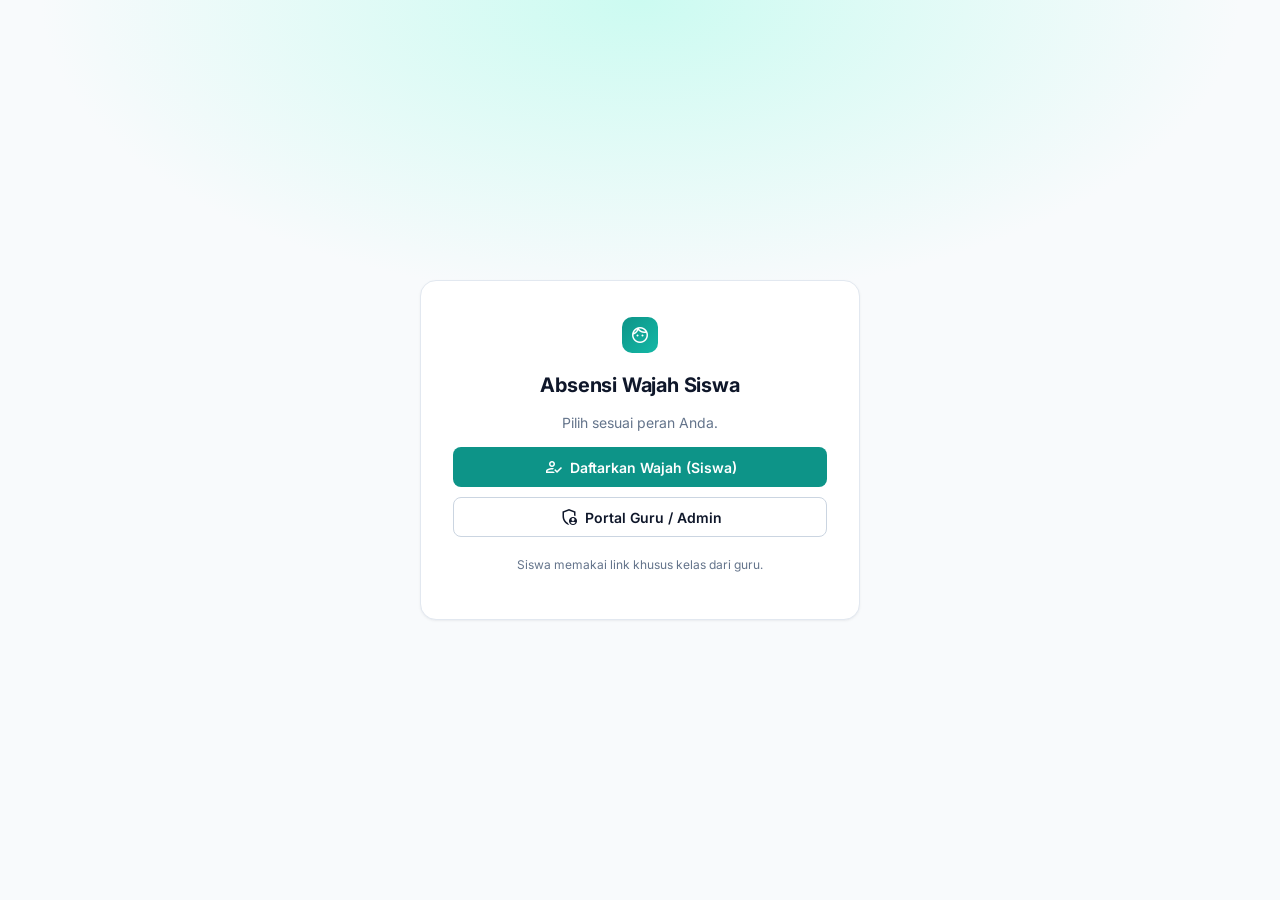
==== index.html @ 2a105f71 "Upload pertama" ====
<!DOCTYPE html>
<html lang="id"><head><meta charset="UTF-8"><meta name="viewport" content="width=device-width,initial-scale=1">
<title>Absensi Wajah Siswa</title>
<link rel="preconnect" href="https://fonts.googleapis.com"><link href="https://fonts.googleapis.com/css2?family=Inter:wght@400;500;600;700&family=Material+Symbols+Outlined&display=swap" rel="stylesheet">
<link rel="stylesheet" href="css/style.css"></head>
<body><div class="center"><div class="box card" style="text-align:center;padding:32px">
<div class="logo" style="justify-content:center"><span class="mark ms">face</span></div>
<h2>Absensi Wajah Siswa</h2><p class="muted">Pilih sesuai peran Anda.</p>
<a class="btn full" href="daftar.html" style="margin-bottom:10px"><span class="ms">how_to_reg</span> Daftarkan Wajah (Siswa)</a>
<a class="btn out full" href="admin.html"><span class="ms">admin_panel_settings</span> Portal Guru / Admin</a>
<p class="muted" style="font-size:12px;margin-top:18px">Siswa memakai link khusus kelas dari guru.</p>
</div></div></body></html>
---- css/style.css ----
:root{--p:#0D9488;--p-h:#0F766E;--p-l:#14B8A6;--p-t:#CCFBF1;--s:#4F46E5;--bg:#F8FAFC;--card:#fff;--tx:#0F172A;--tx2:#64748B;--ph:#94A3B8;--bd:#E2E8F0;--bd2:#CBD5E1;--err:#DC2626;
--sh1:0 1px 3px rgba(15,23,42,.05),0 1px 2px -1px rgba(15,23,42,.05);--sh2:0 4px 6px -1px rgba(13,148,136,.08),0 2px 4px -2px rgba(15,23,42,.06);--sh3:0 20px 25px -5px rgba(15,23,42,.12),0 8px 10px -6px rgba(15,23,42,.06)}
@media(prefers-color-scheme:dark){:root:not([data-tema=terang]){--bg:#0B1220;--card:#111B2E;--tx:#E2E8F0;--tx2:#94A3B8;--bd:#1E2A41;--bd2:#2A3A57;--p-t:#0F3B38}}
*{box-sizing:border-box}html,body{margin:0}body{font-family:Inter,system-ui,sans-serif;background:var(--bg);color:var(--tx);font-size:14px;line-height:20px;font-variant-numeric:tabular-nums}
h1,h2,h3{margin:0;letter-spacing:-.01em}h1{font-size:28px;line-height:36px}h2{font-size:20px;line-height:28px}h3{font-size:16px}
.muted{color:var(--tx2)}.mono{font-family:ui-monospace,Menlo,Consolas,monospace;font-size:12px}.hide{display:none!important}
.ms{font-family:'Material Symbols Outlined';font-weight:400;font-size:20px;line-height:1;vertical-align:middle;font-feature-settings:'liga';-webkit-font-feature-settings:'liga'}
.card{background:var(--card);border:1px solid var(--bd);border-radius:16px;padding:20px;box-shadow:var(--sh1)}
.row{display:flex;gap:12px;align-items:center;flex-wrap:wrap}.between{justify-content:space-between}.grow{flex:1}
.grid{display:grid;gap:20px}.g2{grid-template-columns:1fr 1fr}.g3{grid-template-columns:repeat(3,1fr)}.g4{grid-template-columns:repeat(4,1fr)}.g-main{grid-template-columns:minmax(0,1.9fr) minmax(300px,1fr)}
.btn{display:inline-flex;align-items:center;gap:6px;border:1px solid transparent;border-radius:8px;padding:9px 16px;font:600 14px Inter,sans-serif;cursor:pointer;background:var(--p);color:#fff;transition:.15s;text-decoration:none}
.btn:hover{background:var(--p-h);box-shadow:var(--sh2)}.btn:disabled{opacity:.5;cursor:not-allowed}.btn.full{width:100%;justify-content:center}
.btn.out{background:transparent;color:var(--tx);border-color:var(--bd2)}.btn.out:hover{background:var(--bd);box-shadow:none}
.btn.ind{background:var(--s)}.btn.ind:hover{background:#4338CA}.btn.dng{background:var(--err)}.btn.warn{background:#F59E0B;color:#1c1917}
.btn.sm{padding:5px 10px;font-size:12px}.btn.ghost{background:transparent;color:var(--p);padding:5px 8px}.btn.ghost:hover{background:var(--p-t);box-shadow:none}
label{display:block;font-weight:600;font-size:13px;margin:0 0 6px}.f{margin-bottom:16px}
input,select,textarea{width:100%;background:var(--card);color:var(--tx);border:1px solid var(--bd2);border-radius:8px;padding:10px 12px;font:14px Inter,sans-serif}
input::placeholder{color:var(--ph)}input:focus,select:focus,textarea:focus{outline:none;border-color:var(--p);box-shadow:0 0 0 3px rgba(20,184,166,.25)}
input[type=checkbox]{width:18px;height:18px;accent-color:var(--p);padding:0}.chk{display:flex;gap:10px;align-items:flex-start;font-weight:400;cursor:pointer}
.err-t{color:var(--err);font-size:12px;margin-top:4px}
.pill{display:inline-block;border-radius:999px;padding:3px 10px;font-size:11px;font-weight:700;letter-spacing:.04em;text-transform:uppercase;border:1px solid}
.pill.ok{background:#D1FAE5;color:#065F46;border-color:#A7F3D0}.pill.warn{background:#FEF3C7;color:#92400E;border-color:#FDE68A}.pill.err{background:#FEE2E2;color:#991B1B;border-color:#FECACA}.pill.info{background:#E0F2FE;color:#075985;border-color:#BAE6FD}
.chip{display:inline-flex;gap:6px;align-items:center;border-radius:8px;padding:4px 10px;background:var(--p-t);color:var(--p-h);font-size:12px;font-weight:600}
.ava{width:34px;height:34px;border-radius:50%;display:inline-grid;place-items:center;color:#fff;font-weight:700;font-size:12px;flex:none}
/* tabel */
.tw{overflow-x:auto}table{width:100%;border-collapse:collapse}th{text-align:left;font-size:11px;text-transform:uppercase;letter-spacing:.06em;color:var(--tx2);background:var(--bg);padding:10px 12px;font-weight:600;white-space:nowrap}
td{padding:10px 12px;border-top:1px solid var(--bd);vertical-align:middle}tbody tr:hover{background:var(--bg)}.act{opacity:.35}tr:hover .act{opacity:1}
.pg{display:flex;gap:6px;align-items:center;justify-content:space-between;margin-top:14px;flex-wrap:wrap}.pg button{border:1px solid var(--bd2);background:var(--card);color:var(--tx);border-radius:999px;min-width:32px;height:32px;cursor:pointer}.pg button.on{background:var(--p);color:#fff;border-color:var(--p)}
/* layout admin */
.shell{display:flex;min-height:100vh}.side{width:240px;background:var(--card);border-right:1px solid var(--bd);padding:16px 12px;display:flex;flex-direction:column;position:sticky;top:0;height:100vh;flex:none}
.logo{display:flex;gap:10px;align-items:center;padding:4px 8px 18px;font-weight:700}.logo .mark{width:36px;height:36px;border-radius:10px;background:linear-gradient(135deg,var(--p),var(--p-l));color:#fff;display:grid;place-items:center}
.nav a{display:flex;align-items:center;gap:10px;padding:10px 12px;border-radius:8px;color:var(--tx);text-decoration:none;font-weight:500;margin-bottom:4px}
.nav a:hover{background:var(--bg)}.nav a.on{background:var(--p);color:#fff}.nav .bdg{margin-left:auto;font-size:10px}
.main{flex:1;min-width:0}.top{display:flex;gap:12px;align-items:center;padding:14px 28px;border-bottom:1px solid var(--bd);background:var(--card);position:sticky;top:0;z-index:5;flex-wrap:wrap}
.page{padding:24px 28px 80px;max-width:1500px}.page>.row:first-child{margin-bottom:20px}
.metric{border-top:3px solid var(--p)}.metric.i{border-top-color:var(--s)}.metric.w{border-top-color:#F59E0B}.metric.e{border-top-color:var(--err)}
.metric .lb{font-size:11px;font-weight:700;letter-spacing:.06em;color:var(--tx2);text-transform:uppercase}.metric .n{font-size:36px;font-weight:700;letter-spacing:-.02em;line-height:44px}
.cv{position:relative;height:260px}
.skel{border-radius:10px;background:linear-gradient(90deg,var(--bd) 25%,var(--bg) 50%,var(--bd) 75%);background-size:200% 100%;animation:sk 1.2s infinite}@keyframes sk{to{background-position:-200% 0}}
.empty{text-align:center;padding:36px 16px;color:var(--tx2)}.empty .ms{font-size:40px;color:var(--bd2)}
.bar{height:10px;border-radius:99px;background:var(--bd);overflow:hidden}.bar i{display:block;height:100%;background:linear-gradient(90deg,var(--p),var(--p-l));transition:width .4s}
/* kamera */
.vp{position:relative;background:#0B1B2B;border-radius:24px;overflow:hidden;aspect-ratio:4/3;max-height:560px;width:100%;border:3px solid transparent;transition:border-color .2s}
.vp video{width:100%;height:100%;object-fit:cover;transform:scaleX(-1)}.vp.kenal{border-color:#F59E0B}.vp.sukses{border-color:#10B981}.vp.gagal{border-color:#EF4444}
.oval{position:absolute;inset:12% 28%;border:2px dashed rgba(45,212,191,.8);border-radius:50%;pointer-events:none;animation:pl 2s infinite}@keyframes pl{50%{opacity:.4}}
.vp-chip{position:absolute;left:14px;top:14px;background:rgba(15,23,42,.72);color:#99F6E4;border:1px solid rgba(45,212,191,.4);border-radius:999px;padding:6px 14px;font-size:13px;max-width:90%}
.vp-btn{position:absolute;right:14px;bottom:14px}.vp-cover{position:absolute;inset:0;display:grid;place-items:center;text-align:center;color:#CBD5E1;padding:20px;background:rgba(11,27,43,.88)}
.feed{display:flex;gap:10px;align-items:center;padding:8px 10px;border:1px solid var(--bd);border-radius:10px;margin-bottom:8px}.feed.late{background:#FEF3C7;border-color:#FDE68A;color:#78350F}
.big{border:2px solid var(--p-l);background:var(--card)}
/* modal & toast */
.ov{position:fixed;inset:0;background:rgba(15,23,42,.5);display:grid;place-items:center;z-index:50;padding:16px;overflow:auto}.modal{background:var(--card);border-radius:16px;box-shadow:var(--sh3);width:min(560px,100%);padding:24px;max-height:92vh;overflow:auto}
#toasts{position:fixed;right:16px;bottom:16px;display:flex;flex-direction:column;gap:8px;z-index:99}.toast{padding:10px 16px;border-radius:10px;color:#fff;box-shadow:var(--sh3);font-weight:500;max-width:340px;transition:.3s}.toast.ok{background:#059669}.toast.error{background:#DC2626}.toast.info{background:#0284C7}.toast.warn{background:#D97706}.toast.out{opacity:0;transform:translateY(8px)}
/* login / publik */
.center{min-height:100vh;display:grid;place-items:center;padding:20px;background:radial-gradient(600px 300px at 50% 0,var(--p-t),transparent)}.box{width:min(440px,100%)}
.hdr{background:linear-gradient(135deg,var(--p),var(--p-l));color:#fff;padding:18px 18px 28px;border-radius:0 0 24px 24px}.hdr small{opacity:.85;letter-spacing:.06em;font-weight:600}
.steps{display:flex;gap:8px;margin:-18px 0 16px}.steps div{flex:1;text-align:center;border:1px solid var(--bd);background:var(--card);border-radius:12px;padding:8px 4px;font-size:12px;font-weight:600;color:var(--tx2)}.steps .on{background:var(--p);color:#fff;border-color:var(--p)}.steps .done{color:var(--p)}
.mint{background:var(--p-t);border:1px solid #99F6E4;border-radius:12px;padding:14px;margin:14px 0}.dots{display:flex;gap:8px;justify-content:center;margin:12px 0}.dots i{width:12px;height:12px;border-radius:50%;background:var(--bd2)}.dots i.on{background:var(--p)}
.pub{max-width:480px;margin:0 auto;padding:0 16px 40px}.consent{max-height:220px;overflow:auto;border:1px solid var(--bd);border-radius:10px;padding:12px;background:var(--bg);font-size:13px}
.seg{display:inline-flex;border:1px solid var(--bd2);border-radius:8px;overflow:hidden}.seg button{border:0;background:var(--card);color:var(--tx);padding:8px 16px;cursor:pointer;font:600 13px Inter}.seg .on{background:var(--s);color:#fff}
.drop{border:2px dashed var(--bd2);border-radius:12px;padding:28px;text-align:center;background:var(--bg);cursor:pointer}.drop:hover{border-color:var(--p)}
@media(max-width:1000px){.g4{grid-template-columns:1fr 1fr}.g-main,.g2,.g3{grid-template-columns:1fr}}
@media(max-width:860px){.side{position:fixed;bottom:0;left:0;right:0;top:auto;width:auto;height:auto;flex-direction:row;padding:6px;z-index:20;border-right:0;border-top:1px solid var(--bd)}.side .logo,.side .keluar{display:none}.nav{display:flex;width:100%}.nav a{flex:1;flex-direction:column;gap:2px;font-size:10px;padding:6px 2px;text-align:center;margin:0}.nav .bdg{display:none}.page{padding:16px 14px 90px}.top{padding:12px 14px}.shell{display:block}}
@media(max-width:520px){.g4{grid-template-columns:1fr}.metric .n{font-size:30px}}
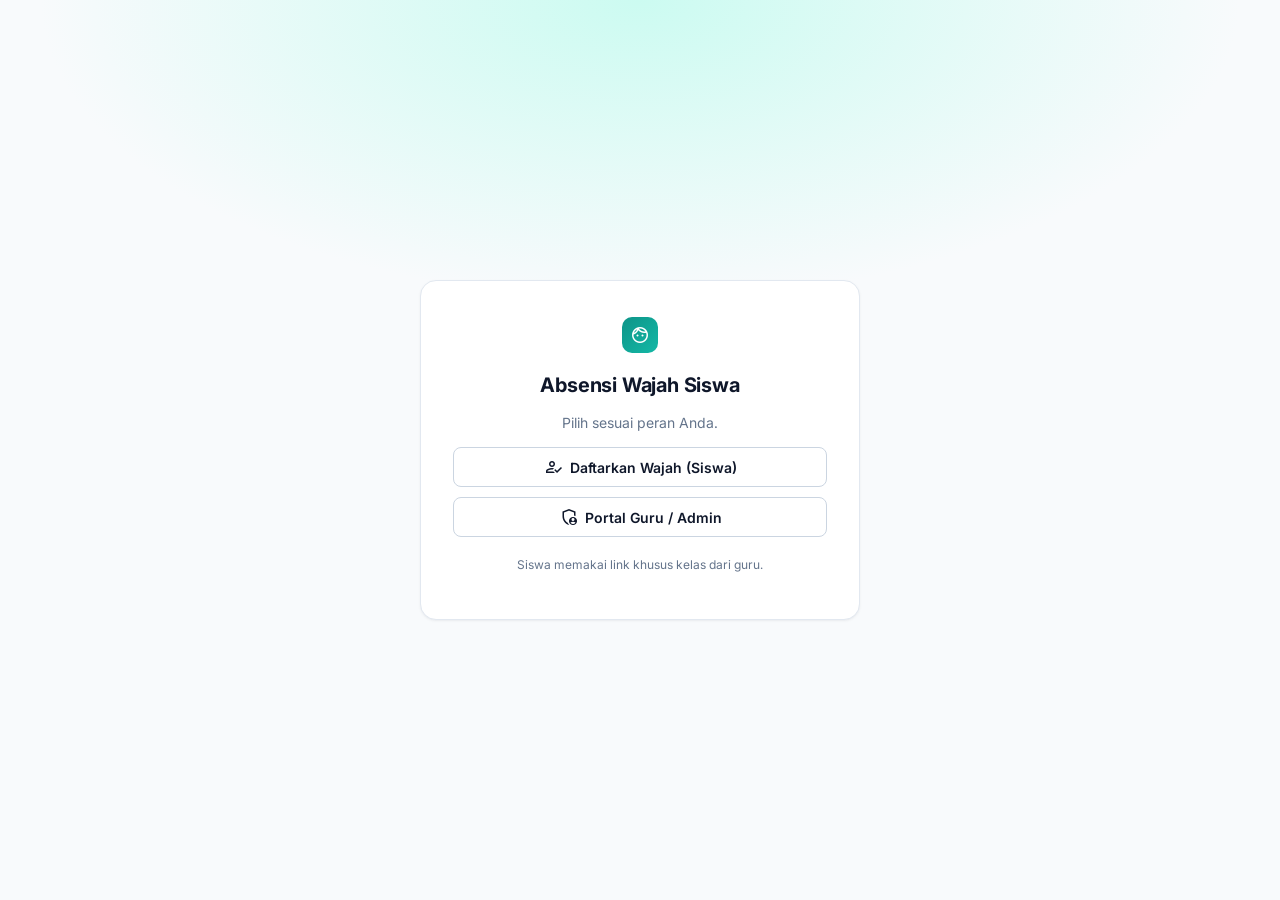
==== commit 8575442e: "version 1.2" ====
--- a/index.html
+++ b/index.html
@@ -6,7 +6,8 @@
 <body><div class="center"><div class="box card" style="text-align:center;padding:32px">
 <div class="logo" style="justify-content:center"><span class="mark ms">face</span></div>
 <h2>Absensi Wajah Siswa</h2><p class="muted">Pilih sesuai peran Anda.</p>
-<a class="btn full" href="daftar.html" style="margin-bottom:10px"><span class="ms">how_to_reg</span> Daftarkan Wajah (Siswa)</a>
+<a class="btn out full" href="daftar.html" style="margin-bottom:10px"><span class="ms">how_to_reg</span> Daftarkan Wajah (Siswa)</a>
+
 <a class="btn out full" href="admin.html"><span class="ms">admin_panel_settings</span> Portal Guru / Admin</a>
 <p class="muted" style="font-size:12px;margin-top:18px">Siswa memakai link khusus kelas dari guru.</p>
 </div></div></body></html>
--- a/css/style.css
+++ b/css/style.css
@@ -43,6 +43,10 @@
 .vp{position:relative;background:#0B1B2B;border-radius:24px;overflow:hidden;aspect-ratio:4/3;max-height:560px;width:100%;border:3px solid transparent;transition:border-color .2s}
 .vp video{width:100%;height:100%;object-fit:cover;transform:scaleX(-1)}.vp.kenal{border-color:#F59E0B}.vp.sukses{border-color:#10B981}.vp.gagal{border-color:#EF4444}
 .oval{position:absolute;inset:12% 28%;border:2px dashed rgba(45,212,191,.8);border-radius:50%;pointer-events:none;animation:pl 2s infinite}@keyframes pl{50%{opacity:.4}}
+.trk{position:absolute;inset:0;width:100%;height:100%;pointer-events:none}
+.ban{position:absolute;left:12px;right:12px;top:12px;z-index:3;display:flex;gap:12px;align-items:center;padding:12px 16px;border-radius:12px;color:#fff;background:#16A34A;box-shadow:0 8px 20px rgba(0,0,0,.35);transform:translateY(-130%);opacity:0;transition:transform .3s,opacity .3s;pointer-events:none}
+.ban.show{transform:none;opacity:1}.ban.warn{background:#D97706}.ban.info{background:#0284C7}
+.ban .ic{width:40px;height:40px;border-radius:50%;background:rgba(255,255,255,.25);display:grid;place-items:center;flex:none}.ban small{font-size:11px;letter-spacing:.06em;font-weight:700;opacity:.92}.ban b{font-size:18px}.ban .mono{opacity:.92}.ban .tm{margin-left:auto;font:600 14px ui-monospace,Menlo,Consolas,monospace;white-space:nowrap}
 .vp-chip{position:absolute;left:14px;top:14px;background:rgba(15,23,42,.72);color:#99F6E4;border:1px solid rgba(45,212,191,.4);border-radius:999px;padding:6px 14px;font-size:13px;max-width:90%}
 .vp-btn{position:absolute;right:14px;bottom:14px}.vp-cover{position:absolute;inset:0;display:grid;place-items:center;text-align:center;color:#CBD5E1;padding:20px;background:rgba(11,27,43,.88)}
 .feed{display:flex;gap:10px;align-items:center;padding:8px 10px;border:1px solid var(--bd);border-radius:10px;margin-bottom:8px}.feed.late{background:#FEF3C7;border-color:#FDE68A;color:#78350F}
@@ -59,5 +63,32 @@
 .seg{display:inline-flex;border:1px solid var(--bd2);border-radius:8px;overflow:hidden}.seg button{border:0;background:var(--card);color:var(--tx);padding:8px 16px;cursor:pointer;font:600 13px Inter}.seg .on{background:var(--s);color:#fff}
 .drop{border:2px dashed var(--bd2);border-radius:12px;padding:28px;text-align:center;background:var(--bg);cursor:pointer}.drop:hover{border-color:var(--p)}
 @media(max-width:1000px){.g4{grid-template-columns:1fr 1fr}.g-main,.g2,.g3{grid-template-columns:1fr}}
-@media(max-width:860px){.side{position:fixed;bottom:0;left:0;right:0;top:auto;width:auto;height:auto;flex-direction:row;padding:6px;z-index:20;border-right:0;border-top:1px solid var(--bd)}.side .logo,.side .keluar{display:none}.nav{display:flex;width:100%}.nav a{flex:1;flex-direction:column;gap:2px;font-size:10px;padding:6px 2px;text-align:center;margin:0}.nav .bdg{display:none}.page{padding:16px 14px 90px}.top{padding:12px 14px}.shell{display:block}}
-@media(max-width:520px){.g4{grid-template-columns:1fr}.metric .n{font-size:30px}}
+.keluar{display:flex;gap:10px;padding:10px 12px;color:var(--err);text-decoration:none;font-weight:600;border-radius:8px}.keluar:hover{background:var(--bg)}
+.grow{min-width:0}.feed b{overflow-wrap:anywhere}html{-webkit-text-size-adjust:100%}
+@media(hover:none){.act{opacity:1}}
+@media(max-width:860px){
+ .shell{display:block}
+ .side{position:fixed;left:0;right:0;bottom:0;top:auto;width:auto;height:auto;flex-direction:row;padding:6px 6px calc(6px + env(safe-area-inset-bottom));z-index:20;border-right:0;border-top:1px solid var(--bd);box-shadow:0 -4px 16px rgba(15,23,42,.08)}
+ .side .logo,.side .keluar,.side .sp{display:none!important}
+ .nav{display:flex;width:100%;gap:2px}.nav a{flex:1;flex-direction:column;justify-content:center;gap:2px;font-size:10.5px;padding:6px 2px;text-align:center;margin:0}.nav .bdg{display:none}
+ .top{padding:10px 14px}.top .chip,.top #user{display:none}
+ .page{padding:14px 12px calc(92px + env(safe-area-inset-bottom))}.page>.row:first-child{margin-bottom:14px}
+ h2{font-size:18px;line-height:26px}
+ input,select,textarea{font-size:16px}.btn{min-height:40px}.btn.sm{min-height:34px}
+ .page .row select,.page .row input:not([type=checkbox]){width:100%!important;max-width:none!important}
+ .card{padding:16px;border-radius:14px}
+ .modal{padding:18px}.ov{align-items:start;padding:10px}
+ .vp{max-height:none;border-radius:18px}.vp-chip{font-size:12px;padding:5px 10px}
+ .ban{padding:10px 12px;gap:10px}.ban b{font-size:16px}.ban .ic{width:34px;height:34px}.ban .tm{font-size:12px}
+ #toasts{left:12px;right:12px;bottom:calc(76px + env(safe-area-inset-bottom))}.toast{max-width:none}
+}
+@media(max-width:700px){
+ /* tabel -> kartu per baris */
+ .tw table,.tw thead,.tw tbody,.tw tr,.tw td{display:block}.tw thead{display:none}
+ .tw tr{border:1px solid var(--bd);border-radius:12px;margin-bottom:10px;padding:6px 12px;background:var(--card)}
+ .tw td{border:0;padding:6px 0;display:flex;justify-content:space-between;align-items:center;gap:12px;text-align:right}
+ .tw td::before{content:attr(data-label);font-size:11px;font-weight:700;text-transform:uppercase;letter-spacing:.05em;color:var(--tx2);text-align:left;flex:none}
+ .tw td[data-label=""]::before{content:none}.tw td[data-label=""]{justify-content:flex-end}
+ .pg{justify-content:center}
+}
+@media(max-width:520px){.g4{grid-template-columns:1fr}.metric .n{font-size:30px}.metric{padding:14px}}
